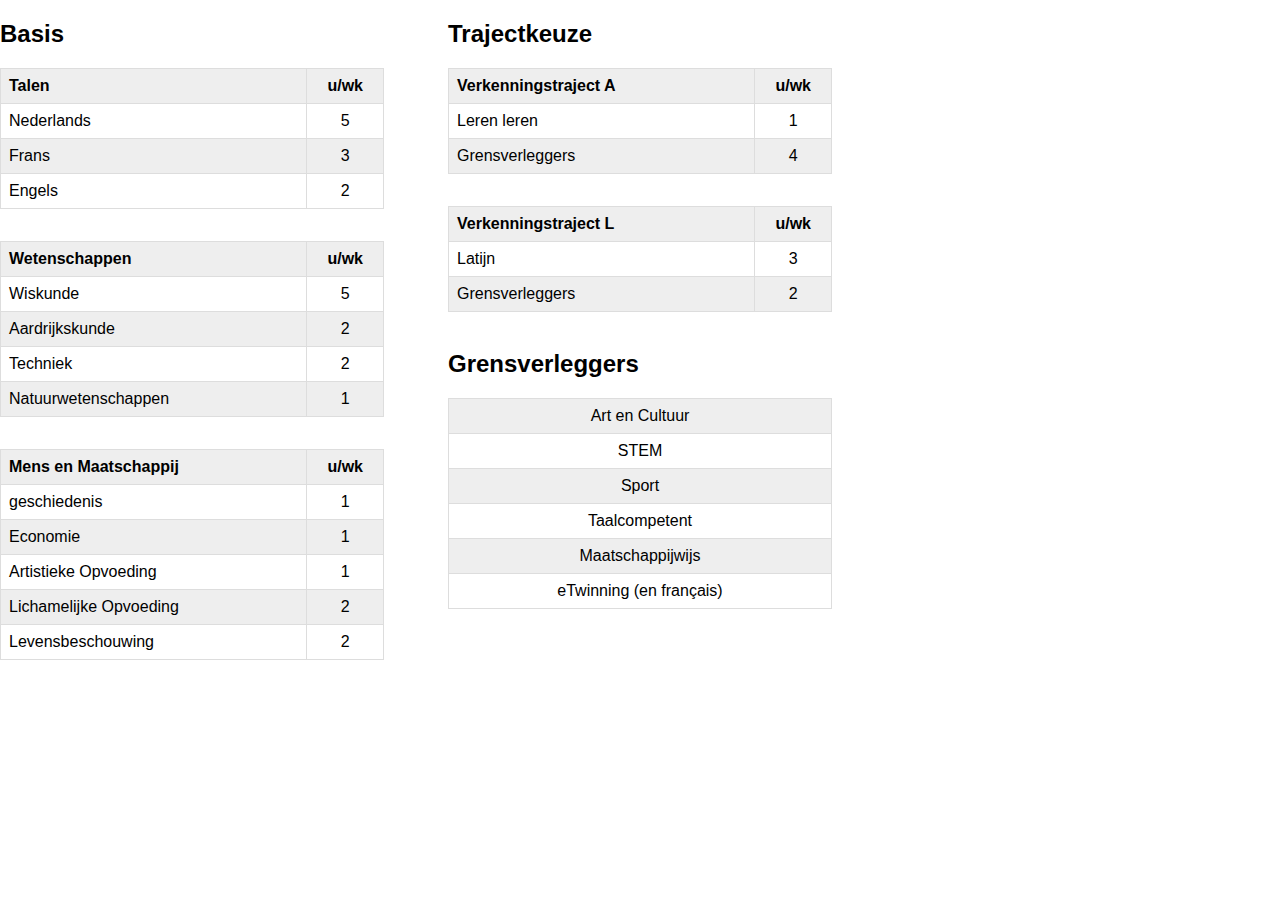
==== 1ste jaar/index.html @ 85daa075 "Add files via upload" ====
<!DOCTYPE html>
<html>
	<head>
		<title>New</title>
		<meta name="viewport" content="width=device-width, initial-scale=1, maximum-scale=1, minimum-scale=1, user-scalable=yes, minimal-ui">
		<link rel="stylesheet" type="text/css" href="style.css">
	</head>
	<body>
		<div id="basis">
			<h2>Basis</h2>

			<table id="talen">
				<tr>
					<th>Talen</th>
					<th>u/wk</th>
				</tr>
				<tr>
					<td>Nederlands</td>
					<td>5</td>
				</tr>
				<tr>
					<td>Frans</td>
					<td>3</td>
				</tr>
				<tr>
					<td>Engels</td>
					<td>2</td>
				</tr>
			</table>

			<table id="wetenschappen">
				<tr>
					<th>Wetenschappen</th>
					<th>u/wk</th>
				</tr>
				<tr>
					<td>Wiskunde</td>
					<td>5</td>
				</tr>
				<tr>
					<td>Aardrijkskunde</td>
					<td>2</td>
				</tr>
				<tr>
					<td>Techniek</td>
					<td>2</td>
				</tr>
				<tr>
					<td>Natuurwetenschappen</td>
					<td>1</td>
				</tr>
			</table>

			<table id="MensEnMaatschappij">
				<tr>
					<th>Mens en Maatschappij</th>
					<th>u/wk</th>
				</tr>
				<tr>
					<td>geschiedenis</td>
					<td>1</td>
				</tr>
				<tr>
					<td>Economie</td>
					<td>1</td>
				</tr>
				<tr>
					<td>Artistieke Opvoeding</td>
					<td>1</td>
				</tr>
				<tr>
					<td>Lichamelijke Opvoeding</td>
					<td>2</td>
				</tr>
				<tr>
					<td>Levensbeschouwing</td>
					<td>2</td>
				</tr>
			</table>
		</div>

		<div id="keuze">
			<h2>Trajectkeuze</h2>

			<table id="verkenningstrajectA">
				<tr>
					<th>Verkenningstraject A</th>
					<th>u/wk</th>
				</tr>
				<tr>
					<td>Leren leren</td>
					<td>1</td>
				</tr>
				<tr>
					<td>Grensverleggers</td>
					<td>4</td>
				</tr>
			</table>

			<table id="verkenningstrajectL">
				<tr>
					<th>Verkenningstraject L</th>
					<th>u/wk</th>
				</tr>
				<tr>
					<td>Latijn</td>
					<td>3</td>
				</tr>
				<tr>
					<td>Grensverleggers</td>
					<td>2</td>
				</tr>
			</table>

			<br>
			<h2>Grensverleggers</h2>

			<table id="grensverleggers">
				<tr>
					<td>Art en Cultuur</td>
				</tr>
				<tr>
					<td>STEM</td>
				</tr>
				<tr>
					<td>Sport</td>
				</tr>
				<tr>
					<td>Taalcompetent</td>
				</tr>
				<tr>
					<td>Maatschappijwijs</td>
				</tr>
				<tr>
					<td>eTwinning (en français)</td>
				</tr>
			</table>
		</div>
	</body>
	<script src="script.js"></script>
</html>
---- 1ste jaar/style.css ----
body{
	font-family: 'Open Sans Condensed', 'Myriad Pro', 'Helvetica', sans-serif;
	padding: 0;
	margin: 0;
}

table {
	font-family: arial, sans-serif;
	border-collapse: collapse;
	width: 100%;
	transition: 0.5s;
	margin-top: 2.5vw;
}

td, th {
	border: 1px solid #dddddd;
	text-align: left;
	padding: 8px;
}
table:hover{
	box-shadow: 0px 0px 50px -10px rgba(0,0,0,0.25);
}

tr:nth-child(odd) {
	background-color: #eeeeee;
}

tr td:last-child,
tr th:last-child {
	text-align: center;
	width: 20%;
}

#basis{
	position: absolute;
	width: 30%;
	height: 100%;
}

#keuze{
	position: absolute;
	width: 30%;
	height: 100%;
	margin-left: 35%;
}

#talen,
#verkenningstrajectA,
#grensverleggers{
	margin-top: 0px; 
}

#grensverleggers td:hover,
#grensverleggers th:hover{
	font-weight: bold;
	cursor: pointer;
}
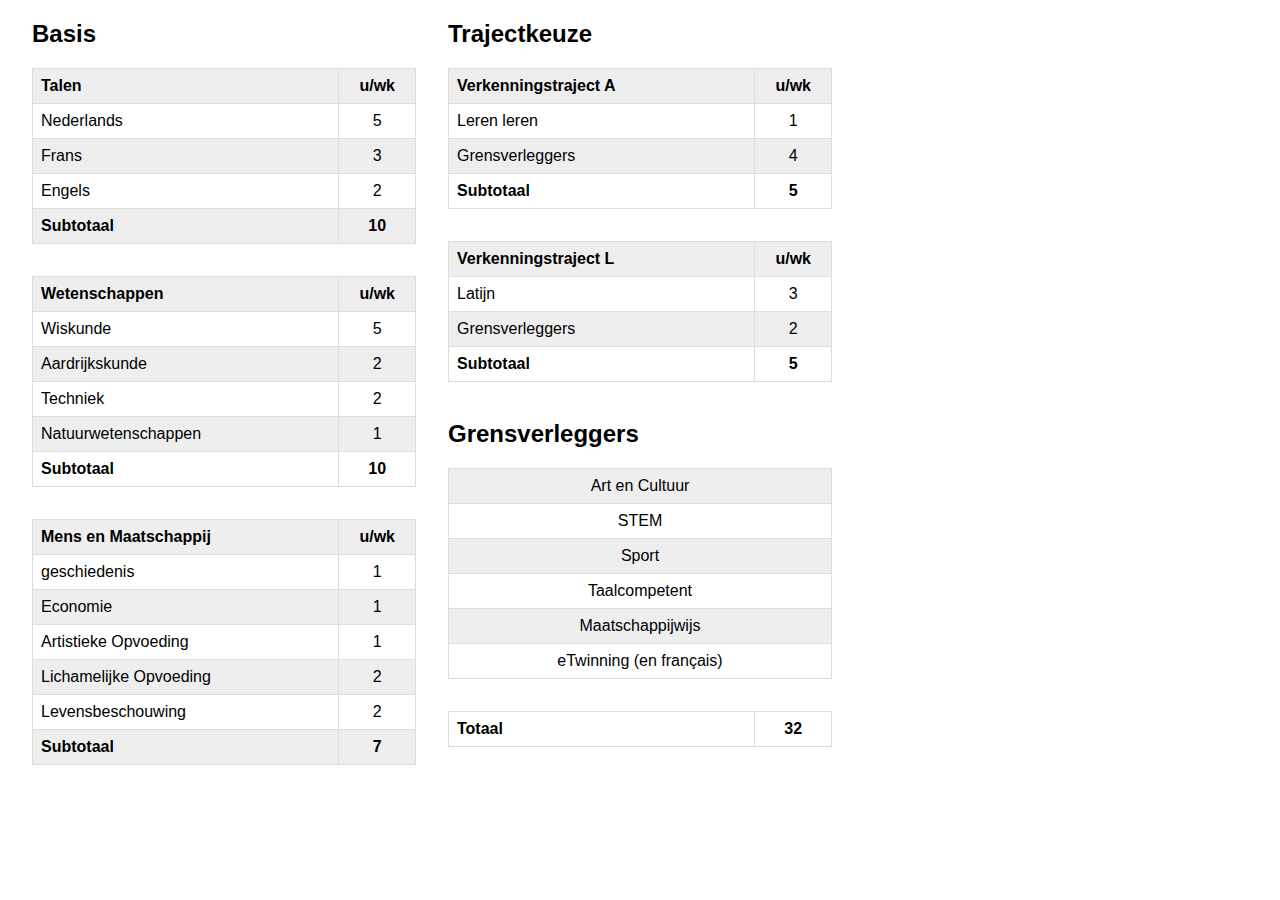
==== commit 90a273be: "Add files via upload" ====
--- a/1ste jaar/index.html
+++ b/1ste jaar/index.html
@@ -26,6 +26,10 @@
 					<td>Engels</td>
 					<td>2</td>
 				</tr>
+				<tr>
+					<th>Subtotaal</th>
+					<th>10</th>
+				</tr>
 			</table>
 
 			<table id="wetenschappen">
@@ -48,6 +52,10 @@
 				<tr>
 					<td>Natuurwetenschappen</td>
 					<td>1</td>
+				</tr>
+				<tr>
+					<th>Subtotaal</th>
+					<th>10</th>
 				</tr>
 			</table>
 
@@ -76,6 +84,10 @@
 					<td>Levensbeschouwing</td>
 					<td>2</td>
 				</tr>
+				<tr>
+					<th>Subtotaal</th>
+					<th>7</th>
+				</tr>
 			</table>
 		</div>
 
@@ -95,6 +107,10 @@
 					<td>Grensverleggers</td>
 					<td>4</td>
 				</tr>
+				<tr>
+					<th>Subtotaal</th>
+					<th>5</th>
+				</tr>
 			</table>
 
 			<table id="verkenningstrajectL">
@@ -109,6 +125,10 @@
 				<tr>
 					<td>Grensverleggers</td>
 					<td>2</td>
+				</tr>
+				<tr>
+					<th>Subtotaal</th>
+					<th>5</th>
 				</tr>
 			</table>
 
@@ -135,7 +155,13 @@
 					<td>eTwinning (en français)</td>
 				</tr>
 			</table>
+
+			<table id="totaal">
+				<tr>
+					<th>Totaal</th>
+					<th>32</th>
+				</tr>
+			</table>
 		</div>
 	</body>
-	<script src="script.js"></script>
 </html>--- a/1ste jaar/style.css
+++ b/1ste jaar/style.css
@@ -35,6 +35,7 @@
 	position: absolute;
 	width: 30%;
 	height: 100%;
+	margin-left: 2.5%;
 }
 
 #keuze{
@@ -54,4 +55,25 @@
 #grensverleggers th:hover{
 	font-weight: bold;
 	cursor: pointer;
+}
+
+#totaal tr{
+	background-color: white;
+}
+
+@media (pointer:none), (pointer:coarse) {
+	table{
+		margin-top: 2.5vh;
+	}
+	#keuze{
+		margin-left: 0%;
+		position: static;
+		width: 95%;
+		margin-left: 2.5%;
+	}
+	#basis{
+		position: static;
+		width: 95%;
+		margin-left: 2.5%;
+	}
 }